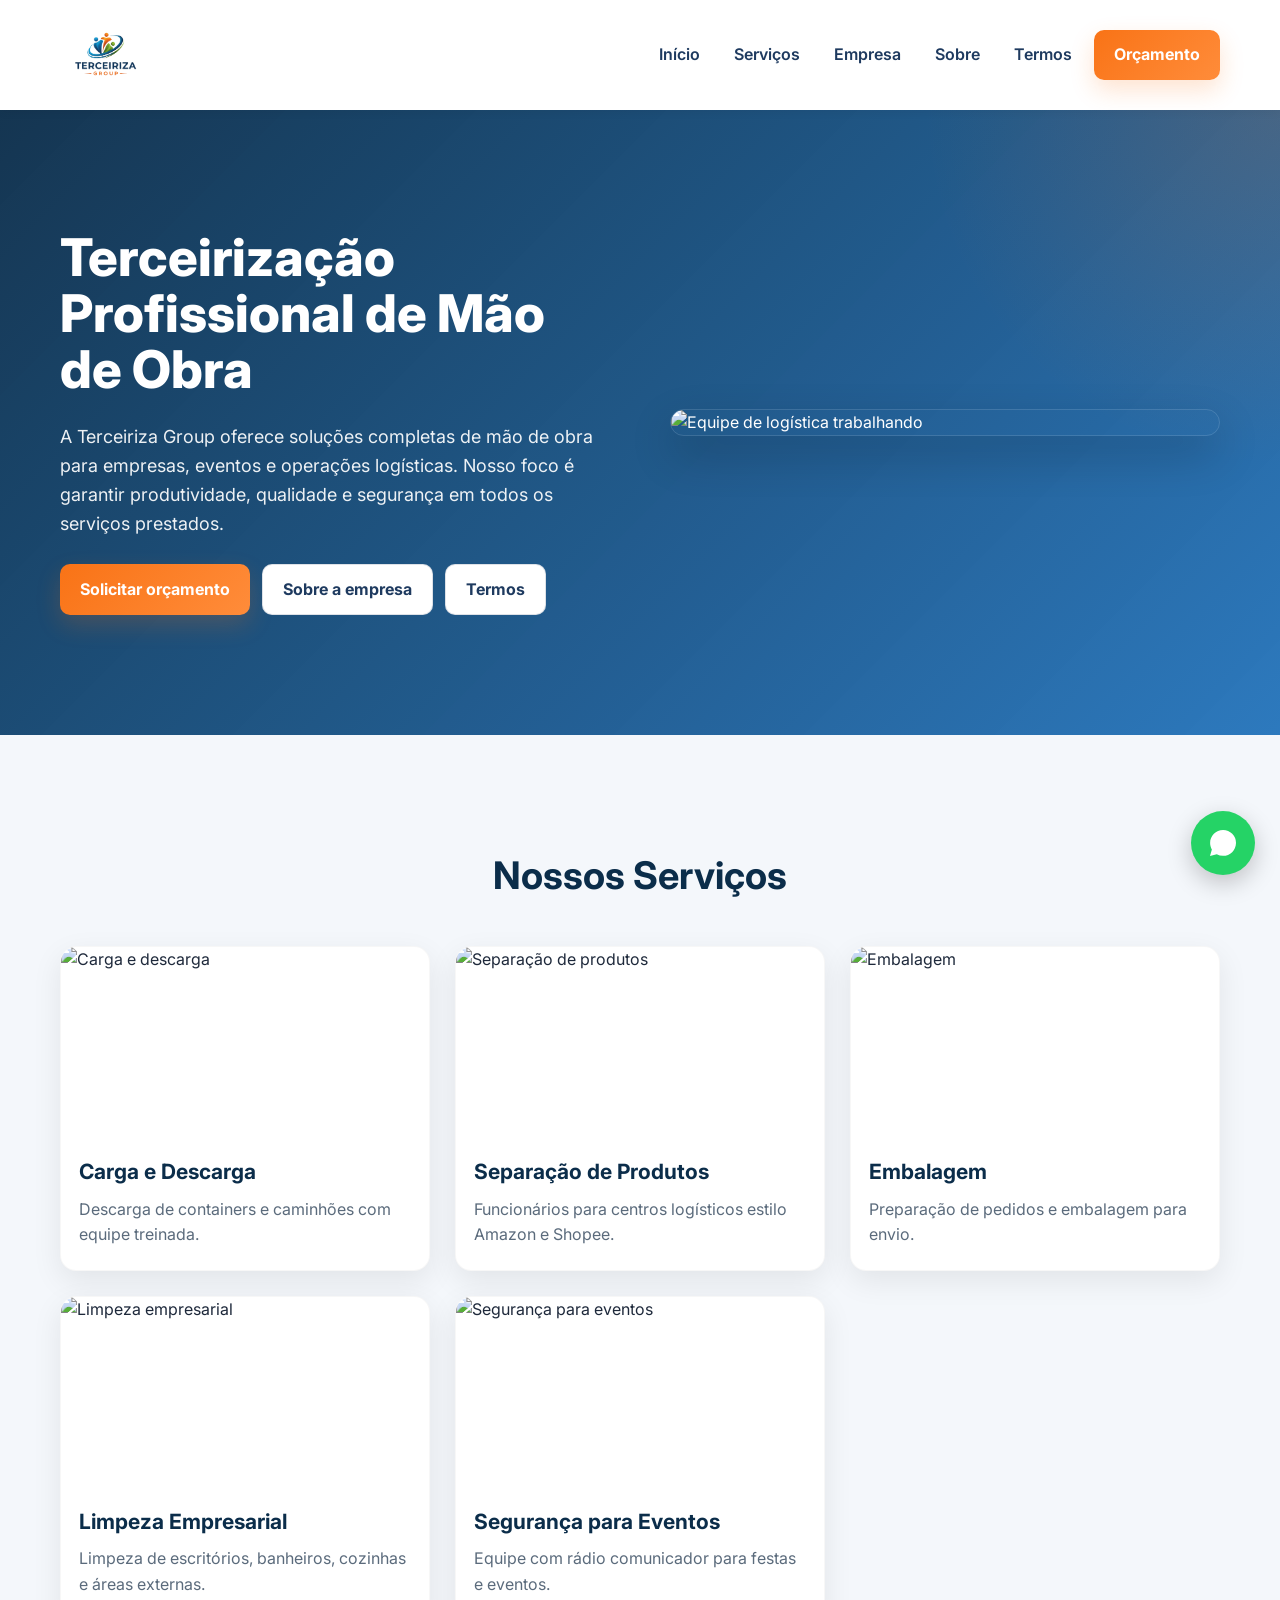
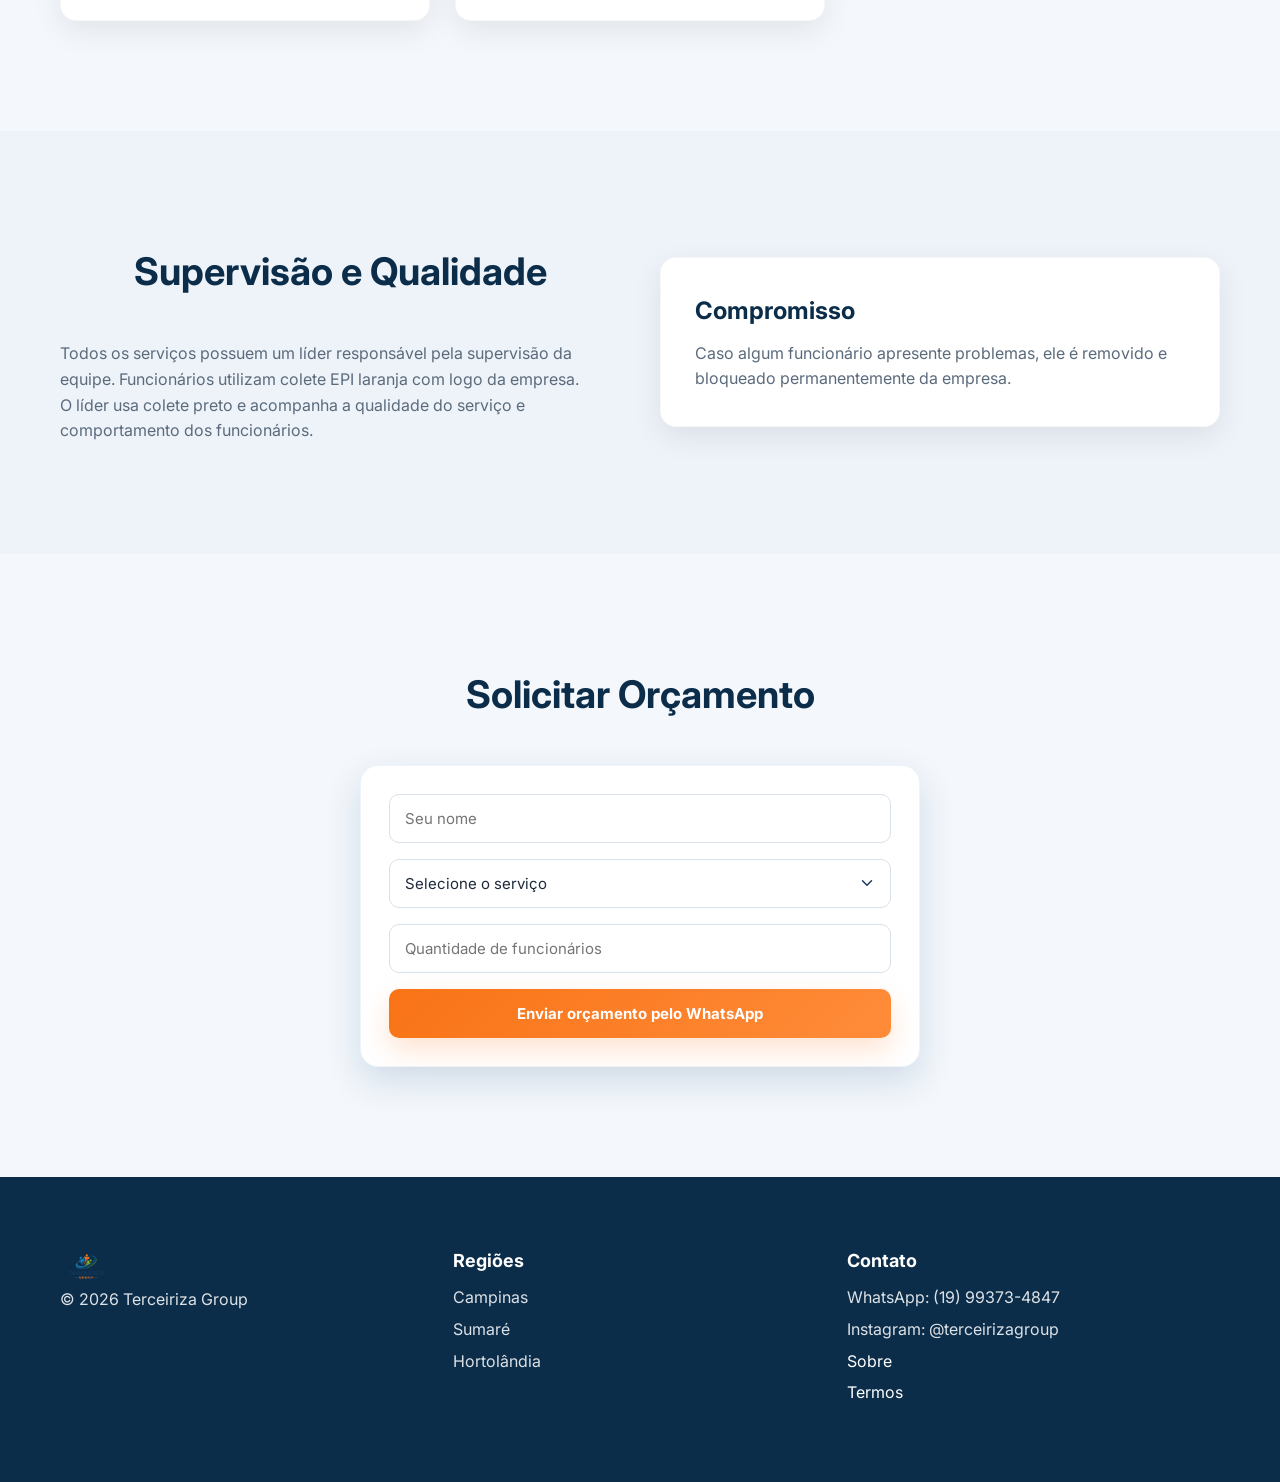
==== index.html @ cab95acc "dsfydufhtydhjk53424d." ====
<!DOCTYPE html>
<html lang="pt-BR">
<head>
  <meta charset="UTF-8">
  <meta name="viewport" content="width=device-width, initial-scale=1.0">
  <title>Terceiriza Group</title>

  <link rel="preconnect" href="https://fonts.googleapis.com">
  <link href="https://fonts.googleapis.com/css2?family=Inter:wght@400;600;800&display=swap" rel="stylesheet">
  <link rel="stylesheet" href="styles.css">
</head>
<body>

<header class="header">
  <div class="container nav">
    <img src="assets/logo.png" class="logo" alt="Terceiriza Group">

    <nav>
      <a href="#inicio">Início</a>
      <a href="#servicos">Serviços</a>
      <a href="#empresa">Empresa</a>
      <a href="sobre.html">Sobre</a>
      <a href="termos.html">Termos</a>
      <a href="#orcamento" class="btn">Orçamento</a>
    </nav>
  </div>
</header>

<section id="inicio" class="hero">
  <div class="container hero-grid">

    <div class="hero-text">
      <h1>Terceirização Profissional de Mão de Obra</h1>

      <p class="hero-desc">
        A Terceiriza Group oferece soluções completas de mão de obra para empresas,
        eventos e operações logísticas. Nosso foco é garantir produtividade,
        qualidade e segurança em todos os serviços prestados.
      </p>

      <div class="hero-actions">
        <a class="btn hero-btn" href="#orcamento">Solicitar orçamento</a>
        <a class="btn btn-outline" href="sobre.html">Sobre a empresa</a>
        <a class="btn btn-outline" href="termos.html">Termos</a>
      </div>
    </div>

    <div class="hero-image">
      <img src="https://images.unsplash.com/photo-1586528116311-ad8dd3c8310d" alt="Equipe de logística trabalhando">
    </div>

  </div>
</section>

<section id="servicos" class="section">
  <div class="container">
    <h2>Nossos Serviços</h2>

    <div class="services">
      <div class="card">
        <img src="https://i.imgur.com/iyc58sO.png" alt="Carga e descarga">
        <h3>Carga e Descarga</h3>
        <p>Descarga de containers e caminhões com equipe treinada.</p>
      </div>

      <div class="card">
        <img src="https://i.imgur.com/eUGokAC.png" alt="Separação de produtos">
        <h3>Separação de Produtos</h3>
        <p>Funcionários para centros logísticos estilo Amazon e Shopee.</p>
      </div>

      <div class="card">
        <img src="https://i.imgur.com/uZxIgvA.png" alt="Embalagem">
        <h3>Embalagem</h3>
        <p>Preparação de pedidos e embalagem para envio.</p>
      </div>

      <div class="card">
        <img src="https://i.imgur.com/kjbzbKl.png" alt="Limpeza empresarial">
        <h3>Limpeza Empresarial</h3>
        <p>Limpeza de escritórios, banheiros, cozinhas e áreas externas.</p>
      </div>

      <div class="card">
        <img src="https://i.imgur.com/za1jp6j.png" alt="Segurança para eventos">
        <h3>Segurança para Eventos</h3>
        <p>Equipe com rádio comunicador para festas e eventos.</p>
      </div>
    </div>
  </div>
</section>

<section id="empresa" class="section alt">
  <div class="container grid2">

    <div>
      <h2>Supervisão e Qualidade</h2>

      <p>
        Todos os serviços possuem um líder responsável pela supervisão da equipe.
        Funcionários utilizam colete EPI laranja com logo da empresa.
      </p>

      <p>
        O líder usa colete preto e acompanha a qualidade do serviço
        e comportamento dos funcionários.
      </p>
    </div>

    <div class="info">
      <h3>Compromisso</h3>
      <p>
        Caso algum funcionário apresente problemas,
        ele é removido e bloqueado permanentemente da empresa.
      </p>
    </div>

  </div>
</section>

<section id="orcamento" class="section">
  <div class="container">
    <h2>Solicitar Orçamento</h2>

    <div class="form">
      <input id="nome" name="nome" type="text" placeholder="Seu nome">

      <select id="servico" name="servico">
        <option value="">Selecione o serviço</option>
        <option value="Carga e Descarga">Carga e Descarga</option>
        <option value="Separação de Produtos">Separação de Produtos</option>
        <option value="Embalagem de Produtos">Embalagem de Produtos</option>
        <option value="Limpeza Empresarial">Limpeza Empresarial</option>
        <option value="Segurança para Eventos">Segurança para Eventos</option>
      </select>

      <input id="func" name="func" type="text" placeholder="Quantidade de funcionários">

      <button id="botaoOrcamento" type="button">
        Enviar orçamento pelo WhatsApp
      </button>
    </div>
  </div>
</section>

<footer class="footer">
  <div class="container footer-grid">

    <div>
      <img src="assets/logo.png" class="logo small" alt="Terceiriza Group">
      <p>© 2026 Terceiriza Group</p>
    </div>

    <div>
      <h4>Regiões</h4>
      <p>Campinas</p>
      <p>Sumaré</p>
      <p>Hortolândia</p>
    </div>

    <div>
      <h4>Contato</h4>
      <p>WhatsApp: (19) 99373-4847</p>
      <p>Instagram: @terceirizagroup</p>
      <p><a href="sobre.html">Sobre</a></p>
      <p><a href="termos.html">Termos</a></p>
    </div>

  </div>
</footer>

<a class="whatsapp-float" href="https://wa.me/5519993734847" target="_blank" aria-label="WhatsApp">
  <svg xmlns="http://www.w3.org/2000/svg" width="26" height="26" viewBox="0 0 24 24" fill="white">
    <path d="M20.52 3.48A11.94 11.94 0 0012.05 0C5.48 0 .12 5.35.12 11.94c0 2.11.55 4.17 1.6 6L0 24l6.24-1.63a11.9 11.9 0 005.8 1.48h.01c6.57 0 11.93-5.35 11.94-11.94a11.9 11.9 0 00-3.47-8.43z"/>
  </svg>
</a>

<script>
document.addEventListener("DOMContentLoaded", function () {
  const botao = document.getElementById("botaoOrcamento");
  const nomeEl = document.getElementById("nome");
  const servicoEl = document.getElementById("servico");
  const funcEl = document.getElementById("func");

  if (!botao || !nomeEl || !servicoEl || !funcEl) {
    console.error("Campos do formulário não encontrados.");
    return;
  }

  botao.addEventListener("click", function () {
    const nome = nomeEl.value.trim();
    const servico = servicoEl.value.trim();
    const func = funcEl.value.trim();

    if (nome === "") {
      alert("✏️ Por favor, escreva seu nome para continuarmos.");
      nomeEl.focus();
      return;
    }

    if (servico === "") {
      alert("🛠️ Selecione o serviço desejado.");
      servicoEl.focus();
      return;
    }

    if (func === "") {
      alert("👷 Informe a quantidade de funcionários necessários.");
      funcEl.focus();
      return;
    }

    const agora = new Date();
    const hora = agora.getHours().toString().padStart(2, "0");
    const minuto = agora.getMinutes().toString().padStart(2, "0");

    const texto = `*📋 ORÇAMENTO DE SERVIÇOS*
━━━━━━━━━━━━━━━

> *👤 Nome:* ${nome}
> *🛠 Serviço desejado:* ${servico}
> *👷 Quantidade de funcionários:* ${func}

━━━━━━━━━━━━━━━
🕒 *Pedido enviado às:* ${hora}:${minuto}

🌐 *Solicitação enviada pelo site da Terceiriza Group*`;

    const url = "https://wa.me/5519993734847?text=" + encodeURIComponent(texto);
    window.location.href = url;
  });
});
</script>

</body>
</html>
---- styles.css ----
*{
margin:0;
padding:0;
box-sizing:border-box;
font-family:Inter,sans-serif;
}

:root{
--azul-1:#0b2d4a;
--azul-2:#1c6fb8;
--azul-3:#114f86;
--laranja:#f97316;
--laranja-2:#ff8c3a;
--branco:#ffffff;
--bg:#f4f7fb;
--bg-2:#eef3f9;
--texto:#1e293b;
--texto-suave:#5b6b7c;
--borda:rgba(30,58,95,.10);
--sombra:0 10px 30px rgba(0,0,0,.08);
--sombra-forte:0 14px 35px rgba(17,79,134,.16);
}

html{
scroll-behavior:smooth;
}

body{
background:var(--bg);
color:var(--texto);
line-height:1.6;
}

.container{
max-width:1200px;
margin:auto;
padding:20px;
}

.header{
background:rgba(255,255,255,.96);
backdrop-filter:blur(8px);
box-shadow:0 2px 10px rgba(0,0,0,.05);
position:sticky;
top:0;
z-index:1000;
}

.nav{
display:flex;
align-items:center;
justify-content:space-between;
gap:20px;
}

.logo{
height:70px;
display:block;
}

.logo.small{
height:40px;
}

nav{
display:flex;
align-items:center;
flex-wrap:wrap;
gap:10px;
}

nav a{
text-decoration:none;
font-weight:600;
color:#1e3a5f;
padding:10px 12px;
border-radius:10px;
transition:.25s ease;
}

nav a:hover{
background:rgba(30,58,95,.06);
}

.btn{
background:linear-gradient(135deg,var(--laranja),var(--laranja-2));
color:white;
padding:12px 20px;
border-radius:10px;
text-decoration:none;
display:inline-flex;
align-items:center;
justify-content:center;
border:none;
cursor:pointer;
font-weight:700;
transition:.25s ease;
box-shadow:0 10px 24px rgba(249,115,22,.20);
}

.btn:hover{
transform:translateY(-2px);
box-shadow:0 14px 30px rgba(249,115,22,.28);
}

.btn-outline{
background:white;
color:#1e3a5f;
border:1px solid rgba(30,58,95,.15);
box-shadow:none;
}

.btn-outline:hover{
background:#f8fbff;
}

.hero{
padding:100px 0;
background:
linear-gradient(135deg,rgba(11,45,74,.96),rgba(28,111,184,.92)),
url("https://images.unsplash.com/photo-1586528116311-ad8dd3c8310d?auto=format&fit=crop&w=1400&q=80") center/cover;
color:white;
position:relative;
overflow:hidden;
}

.hero::before{
content:"";
position:absolute;
inset:0;
background:radial-gradient(circle at top right, rgba(249,115,22,.16), transparent 25%);
pointer-events:none;
}

.hero-grid{
display:grid;
grid-template-columns:1fr 1fr;
gap:60px;
align-items:center;
position:relative;
z-index:1;
}

.hero-text{
display:flex;
flex-direction:column;
gap:25px;
}

h1{
font-size:clamp(36px,5vw,52px);
line-height:1.08;
font-weight:800;
}

.hero-desc{
font-size:18px;
max-width:560px;
color:rgba(255,255,255,.92);
}

.hero-actions{
display:flex;
flex-wrap:wrap;
gap:12px;
}

.hero-btn{
width:fit-content;
}

.hero-image img{
width:100%;
border-radius:18px;
display:block;
box-shadow:0 18px 45px rgba(0,0,0,.20);
border:1px solid rgba(255,255,255,.12);
}

.section{
padding:90px 0;
}

.section.alt{
background:var(--bg-2);
}

h2{
text-align:center;
margin-bottom:40px;
font-size:clamp(28px,4vw,38px);
color:var(--azul-1);
}

.services{
display:grid;
grid-template-columns:repeat(3,1fr);
gap:25px;
}

.card{
background:white;
border-radius:16px;
overflow:hidden;
box-shadow:var(--sombra);
transition:.25s ease;
border:1px solid rgba(0,0,0,.03);
}

.card:hover{
transform:translateY(-6px);
box-shadow:0 18px 38px rgba(0,0,0,.12);
}

.card img{
width:100%;
height:190px;
object-fit:cover;
display:block;
}

.card h3{
padding:18px 18px 8px 18px;
color:var(--azul-1);
font-size:21px;
}

.card p{
padding:0 18px 22px 18px;
color:var(--texto-suave);
}

.grid2{
display:grid;
grid-template-columns:1fr 1fr;
gap:40px;
align-items:center;
}

.info{
background:white;
padding:34px;
border-radius:16px;
box-shadow:var(--sombra);
border:1px solid rgba(0,0,0,.03);
}

.info h3{
color:var(--azul-1);
margin-bottom:10px;
font-size:24px;
}

.info p,
.grid2 p{
color:var(--texto-suave);
font-size:16px;
}

.form{
max-width:560px;
margin:auto;
display:flex;
flex-direction:column;
gap:16px;
background:white;
padding:28px;
border-radius:18px;
box-shadow:var(--sombra-forte);
border:1px solid rgba(28,111,184,.08);
}

.form input,
.form select{
width:100%;
padding:14px 15px;
border-radius:10px;
border:1px solid #d8e1ea;
background:#fff;
font-size:15px;
color:var(--texto);
outline:none;
transition:.2s ease;
appearance:none;
}

.form input:focus,
.form select:focus{
border-color:var(--azul-2);
box-shadow:0 0 0 4px rgba(28,111,184,.10);
}

.form select{
cursor:pointer;
background-image:url("data:image/svg+xml,%3Csvg xmlns='http://www.w3.org/2000/svg' width='18' height='18' viewBox='0 0 24 24' fill='none' stroke='%231e3a5f' stroke-width='2' stroke-linecap='round' stroke-linejoin='round'%3E%3Cpolyline points='6 9 12 15 18 9'/%3E%3C/svg%3E");
background-repeat:no-repeat;
background-position:right 14px center;
padding-right:42px;
}

.form button{
background:linear-gradient(135deg,var(--laranja),var(--laranja-2));
color:white;
border:none;
padding:15px;
border-radius:10px;
font-weight:700;
font-size:15px;
cursor:pointer;
transition:.25s ease;
box-shadow:0 12px 28px rgba(249,115,22,.20);
}

.form button:hover{
transform:translateY(-2px);
box-shadow:0 16px 32px rgba(249,115,22,.28);
}

.footer{
background:var(--azul-1);
color:white;
padding:50px 0;
}

.footer-grid{
display:grid;
grid-template-columns:1fr 1fr 1fr;
gap:20px;
align-items:start;
}

.footer h4{
margin-bottom:10px;
font-size:18px;
}

.footer p{
color:rgba(255,255,255,.86);
margin-bottom:6px;
}

.footer a{
color:#ffffff;
text-decoration:none;
}

.footer a:hover{
text-decoration:underline;
}

.whatsapp-float{
position:fixed;
bottom:25px;
right:25px;
background:#25D366;
width:64px;
height:64px;
display:flex;
align-items:center;
justify-content:center;
border-radius:50%;
box-shadow:0 8px 24px rgba(0,0,0,.22);
z-index:999;
transition:.25s ease;
}

.whatsapp-float:hover{
transform:translateY(-3px) scale(1.04);
}

@media(max-width:900px){

.hero-grid,
.grid2,
.footer-grid{
grid-template-columns:1fr;
}

.services{
grid-template-columns:1fr;
}

nav{
justify-content:center;
}

.nav{
flex-direction:column;
}

.hero{
padding:70px 0;
}

.hero-text{
text-align:center;
align-items:center;
}

.hero-desc{
max-width:100%;
}

.hero-actions{
justify-content:center;
}

.form{
padding:22px;
}

}
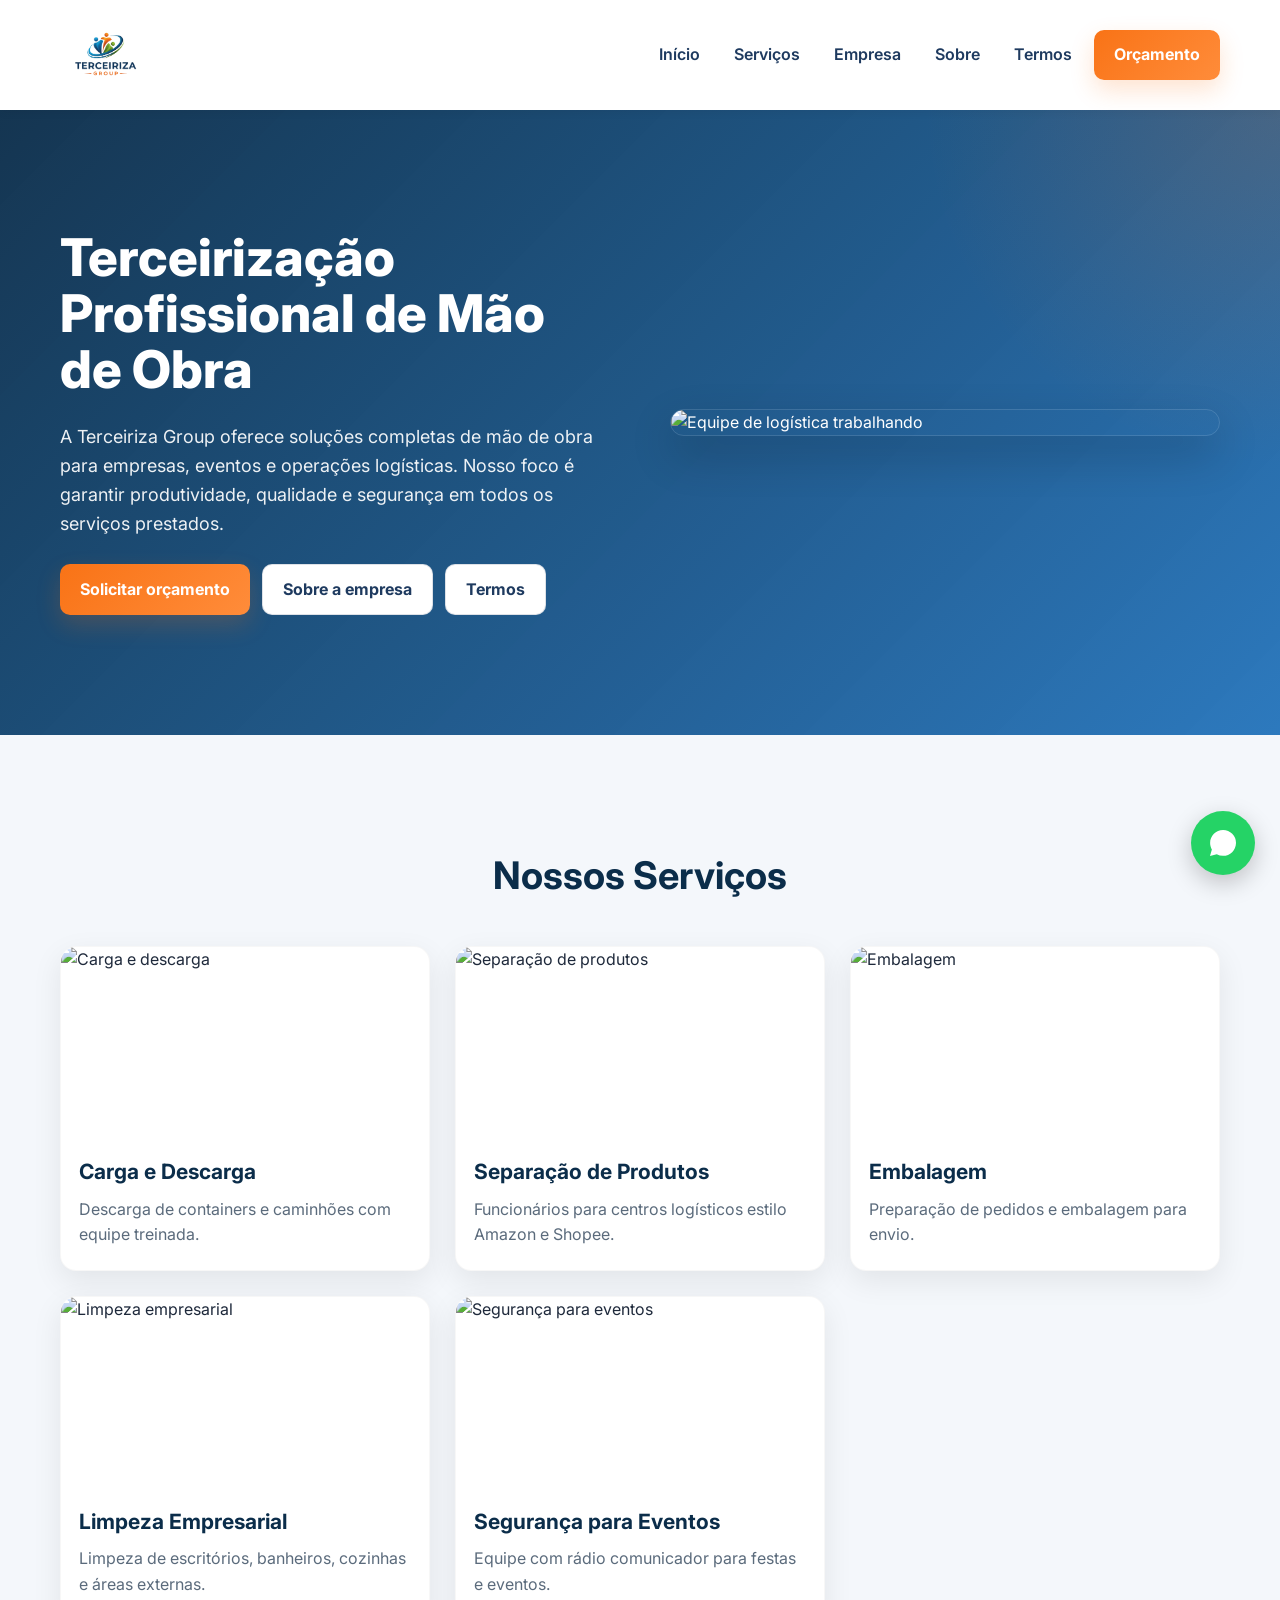
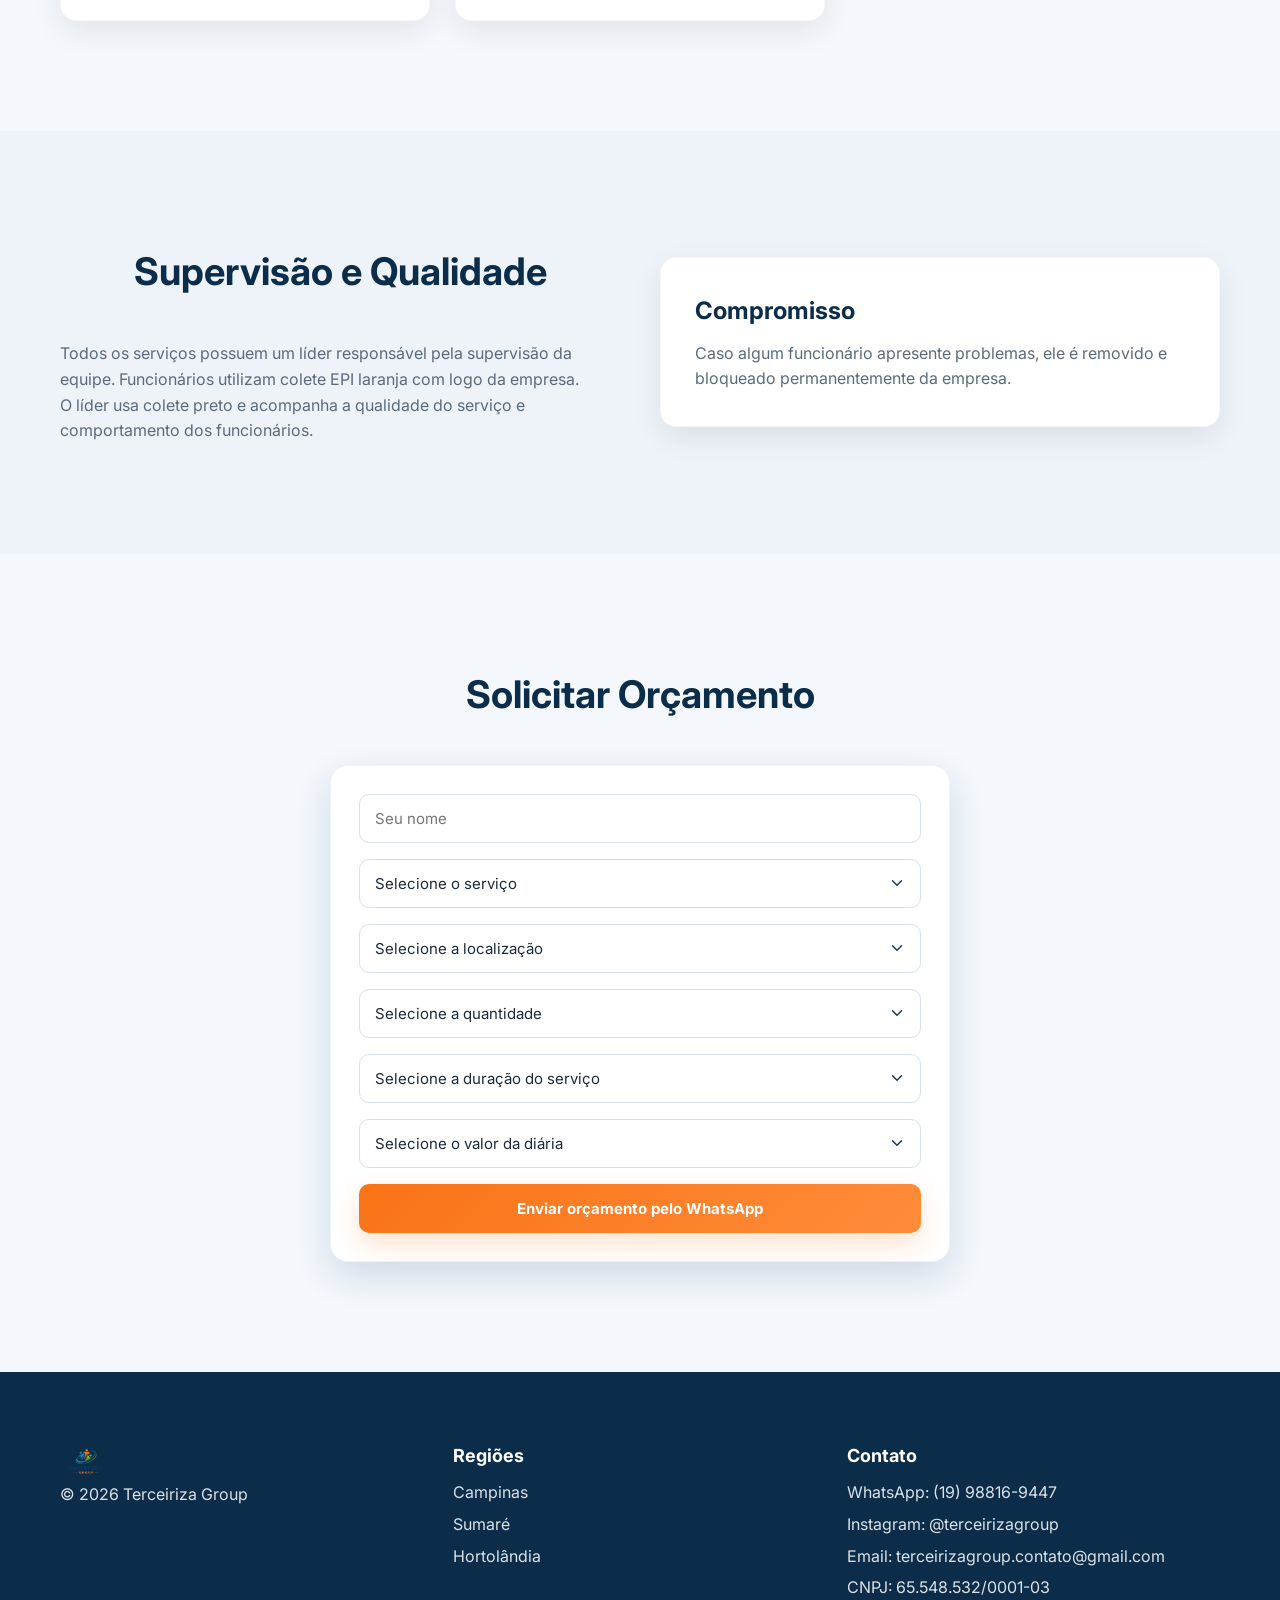
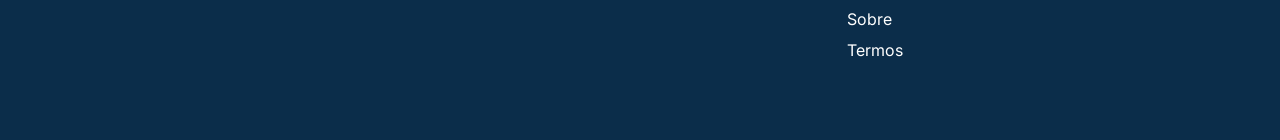
==== commit 2adc2425: "dsfydufhtydhjk53424d." ====
--- a/index.html
+++ b/index.html
@@ -123,18 +123,78 @@
     <h2>Solicitar Orçamento</h2>
 
     <div class="form">
+      <div id="formMensagem" class="form-message"></div>
+
       <input id="nome" name="nome" type="text" placeholder="Seu nome">
 
       <select id="servico" name="servico">
-        <option value="">Selecione o serviço</option>
-        <option value="Carga e Descarga">Carga e Descarga</option>
-        <option value="Separação de Produtos">Separação de Produtos</option>
-        <option value="Embalagem de Produtos">Embalagem de Produtos</option>
-        <option value="Limpeza Empresarial">Limpeza Empresarial</option>
-        <option value="Segurança para Eventos">Segurança para Eventos</option>
-      </select>
-
-      <input id="func" name="func" type="text" placeholder="Quantidade de funcionários">
+        <option>Selecione o serviço</option>
+        <option>Carga e Descarga</option>
+        <option>Separação de Produtos</option>
+        <option>Embalagem de Produtos</option>
+        <option>Limpeza Empresarial</option>
+        <option>Segurança para Eventos</option>
+      </select>
+
+      <select id="localizacao" name="localizacao">
+        <option>Selecione a localização</option>
+        <option>Campinas</option>
+        <option>Sumaré</option>
+        <option>Hortolândia</option>
+      </select>
+
+      <select id="quantidade" name="quantidade">
+        <option>Selecione a quantidade</option>
+        <option>1 funcionário</option>
+        <option>2 funcionários</option>
+        <option>3 funcionários</option>
+        <option>4 funcionários</option>
+        <option>5 funcionários</option>
+        <option>6 funcionários</option>
+        <option>7 funcionários</option>
+        <option>8 funcionários</option>
+        <option>9 funcionários</option>
+        <option>10 funcionários</option>
+        <option>11 funcionários</option>
+        <option>12 funcionários</option>
+        <option>13 funcionários</option>
+        <option>14 funcionários</option>
+        <option>15 funcionários</option>
+        <option>16 funcionários</option>
+        <option>17 funcionários</option>
+        <option>18 funcionários</option>
+        <option>19 funcionários</option>
+        <option>20 funcionários</option>
+        <option>21 funcionários</option>
+        <option>22 funcionários</option>
+        <option>23 funcionários</option>
+        <option>24 funcionários</option>
+        <option>25 funcionários</option>
+        <option>26 funcionários</option>
+        <option>27 funcionários</option>
+        <option>28 funcionários</option>
+        <option>29 funcionários</option>
+        <option>30 funcionários</option>
+      </select>
+
+      <select id="dias" name="dias">
+        <option>Selecione a duração do serviço</option>
+        <option>1 dia</option>
+        <option>2 dias</option>
+        <option>3 dias</option>
+        <option>4 dias</option>
+        <option>5 dias</option>
+        <option>6 dias</option>
+        <option>1 semana</option>
+        <option>Mais de uma semana</option>
+      </select>
+
+      <select id="diaria" name="diaria">
+        <option>Selecione o valor da diária</option>
+        <option>R$80 a R$100</option>
+        <option>R$105 a R$180</option>
+        <option>R$200+</option>
+      </select>
 
       <button id="botaoOrcamento" type="button">
         Enviar orçamento pelo WhatsApp
@@ -160,8 +220,10 @@
 
     <div>
       <h4>Contato</h4>
-      <p>WhatsApp: (19) 99373-4847</p>
+      <p>WhatsApp: (19) 98816-9447</p>
       <p>Instagram: @terceirizagroup</p>
+      <p>Email: terceirizagroup.contato@gmail.com</p>
+	  <p>CNPJ: 65.548.532/0001-03</p>
       <p><a href="sobre.html">Sobre</a></p>
       <p><a href="termos.html">Termos</a></p>
     </div>
@@ -169,7 +231,7 @@
   </div>
 </footer>
 
-<a class="whatsapp-float" href="https://wa.me/5519993734847" target="_blank" aria-label="WhatsApp">
+<a class="whatsapp-float" href="https://wa.me/5519988169447" target="_blank" aria-label="WhatsApp">
   <svg xmlns="http://www.w3.org/2000/svg" width="26" height="26" viewBox="0 0 24 24" fill="white">
     <path d="M20.52 3.48A11.94 11.94 0 0012.05 0C5.48 0 .12 5.35.12 11.94c0 2.11.55 4.17 1.6 6L0 24l6.24-1.63a11.9 11.9 0 005.8 1.48h.01c6.57 0 11.93-5.35 11.94-11.94a11.9 11.9 0 00-3.47-8.43z"/>
   </svg>
@@ -180,54 +242,109 @@
   const botao = document.getElementById("botaoOrcamento");
   const nomeEl = document.getElementById("nome");
   const servicoEl = document.getElementById("servico");
-  const funcEl = document.getElementById("func");
-
-  if (!botao || !nomeEl || !servicoEl || !funcEl) {
-    console.error("Campos do formulário não encontrados.");
-    return;
+  const localizacaoEl = document.getElementById("localizacao");
+  const quantidadeEl = document.getElementById("quantidade");
+  const diasEl = document.getElementById("dias");
+  const diariaEl = document.getElementById("diaria");
+  const mensagemEl = document.getElementById("formMensagem");
+
+  const campos = [nomeEl, servicoEl, localizacaoEl, quantidadeEl, diasEl, diariaEl];
+
+  function mostrarErro(texto, campo) {
+    mensagemEl.textContent = texto;
+    mensagemEl.style.display = "block";
+    mensagemEl.className = "form-message error";
+
+    campos.forEach(function(el) {
+      el.classList.remove("input-error");
+    });
+
+    if (campo) {
+      campo.classList.add("input-error");
+      campo.focus();
+    }
   }
 
-  botao.addEventListener("click", function () {
+  function limparErro() {
+    mensagemEl.textContent = "";
+    mensagemEl.style.display = "none";
+    mensagemEl.className = "form-message";
+
+    campos.forEach(function(el) {
+      el.classList.remove("input-error");
+    });
+  }
+
+  campos.forEach(function(el) {
+    el.addEventListener("change", limparErro);
+    el.addEventListener("input", limparErro);
+  });
+
+  botao.addEventListener("click", function() {
     const nome = nomeEl.value.trim();
-    const servico = servicoEl.value.trim();
-    const func = funcEl.value.trim();
-
-    if (nome === "") {
-      alert("✏️ Por favor, escreva seu nome para continuarmos.");
-      nomeEl.focus();
-      return;
-    }
-
-    if (servico === "") {
-      alert("🛠️ Selecione o serviço desejado.");
-      servicoEl.focus();
-      return;
-    }
-
-    if (func === "") {
-      alert("👷 Informe a quantidade de funcionários necessários.");
-      funcEl.focus();
-      return;
-    }
+
+    const servico = servicoEl.options[servicoEl.selectedIndex].text.trim();
+    const localizacao = localizacaoEl.options[localizacaoEl.selectedIndex].text.trim();
+    const quantidade = quantidadeEl.options[quantidadeEl.selectedIndex].text.trim();
+    const dias = diasEl.options[diasEl.selectedIndex].text.trim();
+    const diaria = diariaEl.options[diariaEl.selectedIndex].text.trim();
+
+    if (!nome) {
+      mostrarErro("Digite seu nome.", nomeEl);
+      return;
+    }
+
+    if (servico === "Selecione o serviço") {
+      mostrarErro("Selecione o serviço.", servicoEl);
+      return;
+    }
+
+    if (localizacao === "Selecione a localização") {
+      mostrarErro("Selecione a localização.", localizacaoEl);
+      return;
+    }
+
+    if (quantidade === "Selecione a quantidade") {
+      mostrarErro("Selecione a quantidade de funcionários.", quantidadeEl);
+      return;
+    }
+
+    if (dias === "Selecione a duração do serviço") {
+      mostrarErro("Selecione por quantos dias o serviço será necessário.", diasEl);
+      return;
+    }
+
+    if (diaria === "Selecione o valor da diária") {
+      mostrarErro("Selecione o valor da diária.", diariaEl);
+      return;
+    }
+
+    limparErro();
 
     const agora = new Date();
     const hora = agora.getHours().toString().padStart(2, "0");
     const minuto = agora.getMinutes().toString().padStart(2, "0");
 
-    const texto = `*📋 ORÇAMENTO DE SERVIÇOS*
-━━━━━━━━━━━━━━━
-
-> *👤 Nome:* ${nome}
-> *🛠 Serviço desejado:* ${servico}
-> *👷 Quantidade de funcionários:* ${func}
-
-━━━━━━━━━━━━━━━
-🕒 *Pedido enviado às:* ${hora}:${minuto}
-
-🌐 *Solicitação enviada pelo site da Terceiriza Group*`;
-
-    const url = "https://wa.me/5519993734847?text=" + encodeURIComponent(texto);
-    window.location.href = url;
+    const texto = `*TERCEIRIZA GROUP — ORÇAMENTO DE SERVIÇOS*
+━━━━━━━━━━━━━━━━━━━━━━━━
+
+*Dados da Solicitação*
+
+Nome: ${nome}
+Serviço solicitado: ${servico}
+Localização: ${localizacao}
+
+Quantidade de funcionários: ${quantidade}
+Duração do serviço: ${dias}
+Valor da diária: ${diaria}
+
+━━━━━━━━━━━━━━━━━━━━━━━━
+Pedido enviado às: ${hora}:${minuto}
+
+Solicitação enviada através do site da Terceiriza Group`;
+
+    const url = "https://wa.me/5519988169447?text=" + encodeURIComponent(texto);
+    window.open(url, "_blank");
   });
 });
 </script>
--- a/styles.css
+++ b/styles.css
@@ -19,6 +19,9 @@
 --borda:rgba(30,58,95,.10);
 --sombra:0 10px 30px rgba(0,0,0,.08);
 --sombra-forte:0 14px 35px rgba(17,79,134,.16);
+--erro-bg:rgba(220,38,38,.08);
+--erro-texto:#b91c1c;
+--erro-borda:rgba(220,38,38,.20);
 }
 
 html{
@@ -258,7 +261,7 @@
 }
 
 .form{
-max-width:560px;
+max-width:620px;
 margin:auto;
 display:flex;
 flex-direction:column;
@@ -268,6 +271,23 @@
 border-radius:18px;
 box-shadow:var(--sombra-forte);
 border:1px solid rgba(28,111,184,.08);
+}
+
+.form-message{
+display:none;
+width:100%;
+padding:14px 16px;
+border-radius:12px;
+font-size:14px;
+font-weight:600;
+line-height:1.5;
+}
+
+.form-message.error{
+display:block;
+background:var(--erro-bg);
+color:var(--erro-texto);
+border:1px solid var(--erro-borda);
 }
 
 .form input,
@@ -298,6 +318,11 @@
 padding-right:42px;
 }
 
+.input-error{
+border-color:#dc2626 !important;
+box-shadow:0 0 0 4px rgba(220,38,38,.10) !important;
+}
+
 .form button{
 background:linear-gradient(135deg,var(--laranja),var(--laranja-2));
 color:white;
@@ -407,6 +432,7 @@
 
 .form{
 padding:22px;
+max-width:100%;
 }
 
 }
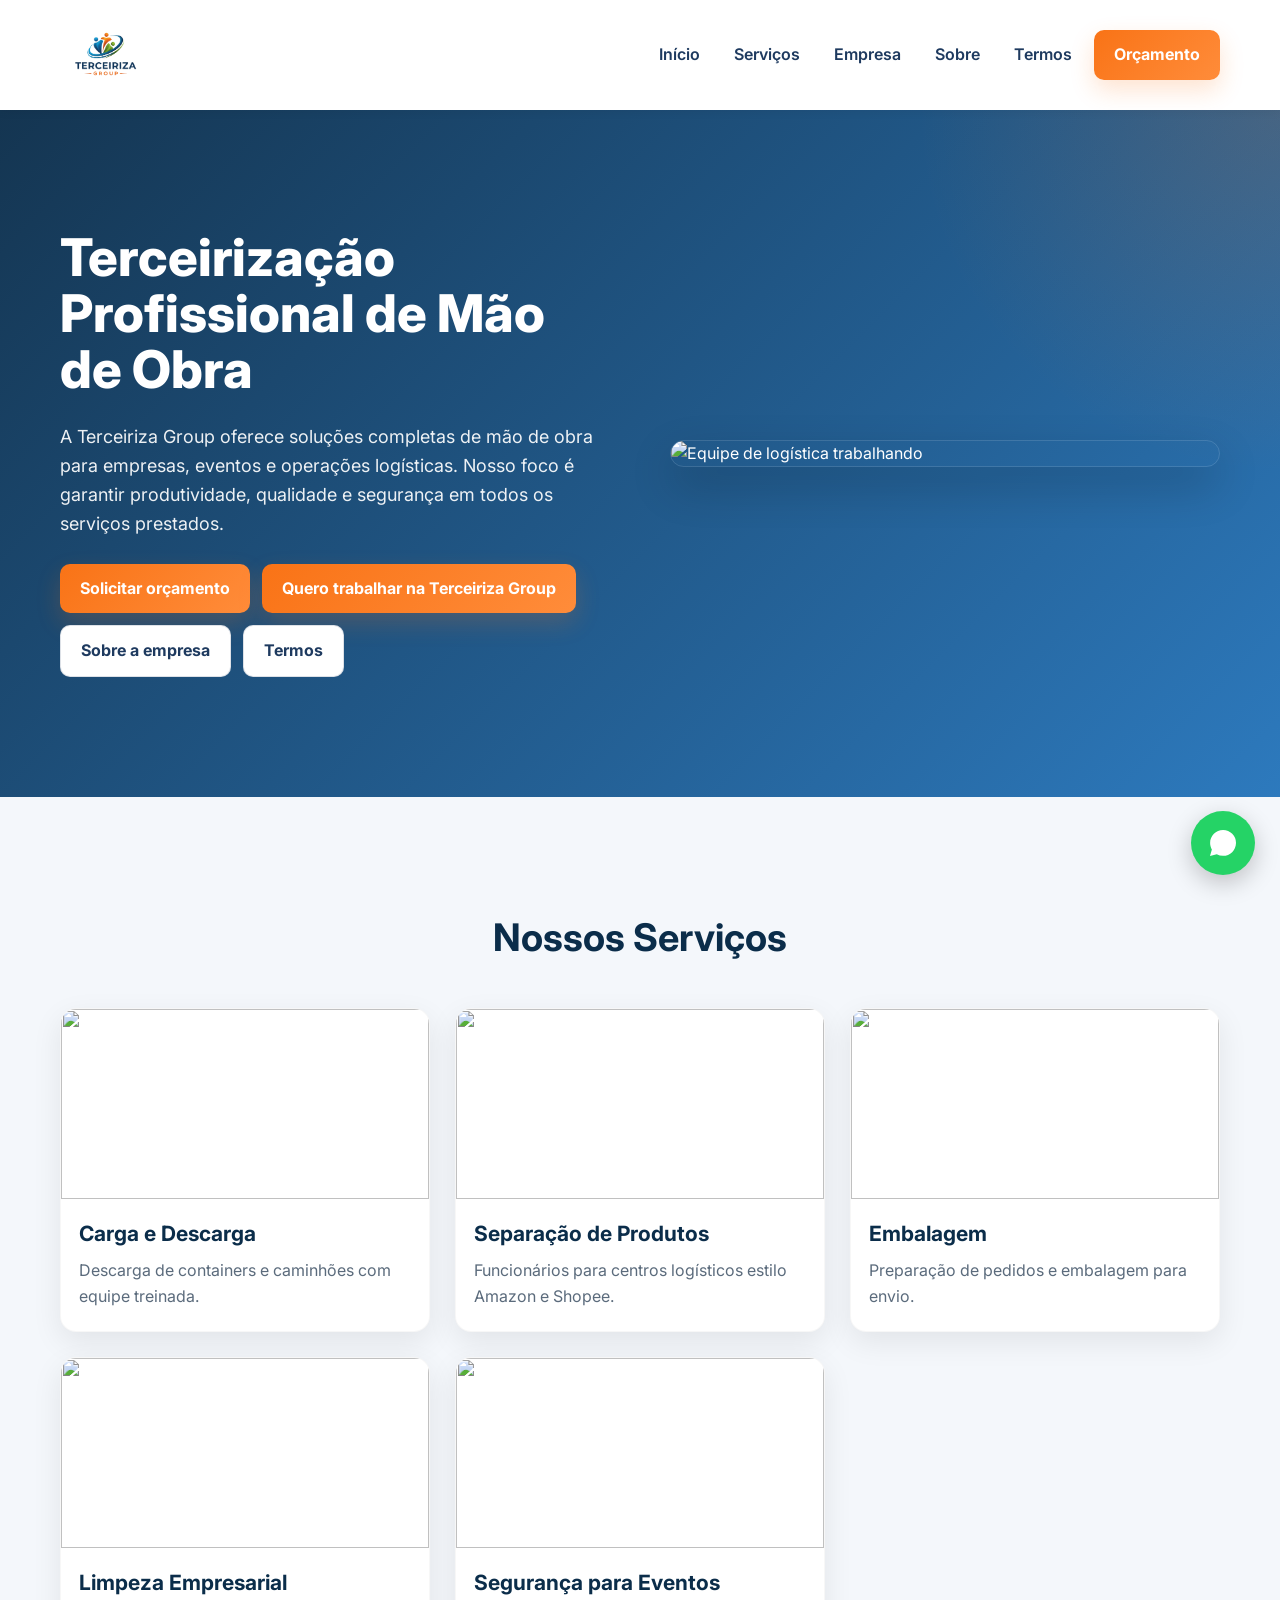
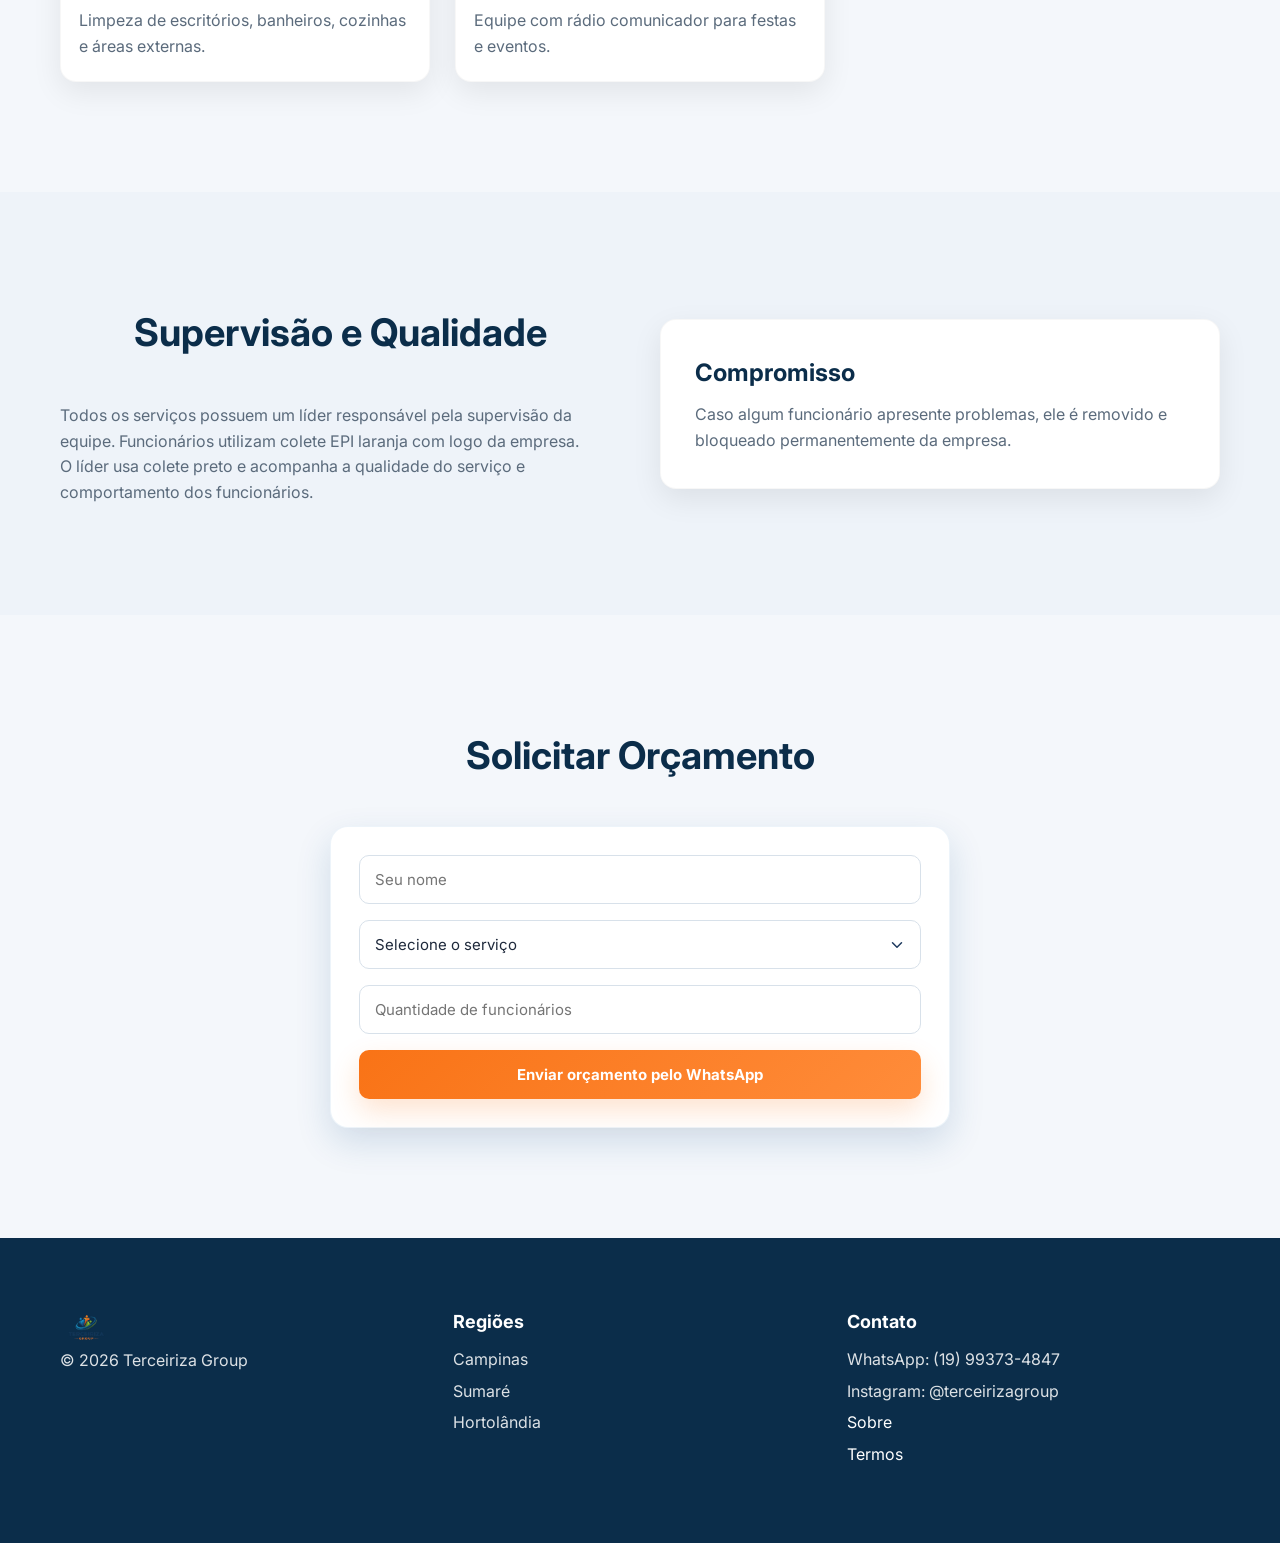
==== commit 640a3bfa: "dsfydufhtydhjk53424d." ====
--- a/index.html
+++ b/index.html
@@ -1,353 +1,239 @@
 <!DOCTYPE html>
+
 <html lang="pt-BR">
 <head>
-  <meta charset="UTF-8">
-  <meta name="viewport" content="width=device-width, initial-scale=1.0">
-  <title>Terceiriza Group</title>
-
-  <link rel="preconnect" href="https://fonts.googleapis.com">
-  <link href="https://fonts.googleapis.com/css2?family=Inter:wght@400;600;800&display=swap" rel="stylesheet">
-  <link rel="stylesheet" href="styles.css">
+<meta charset="UTF-8">
+<meta name="viewport" content="width=device-width, initial-scale=1.0">
+<title>Terceiriza Group</title>
+
+<link rel="preconnect" href="https://fonts.googleapis.com">
+<link href="https://fonts.googleapis.com/css2?family=Inter:wght@400;600;800&display=swap" rel="stylesheet">
+<link rel="stylesheet" href="styles.css">
+
 </head>
 <body>
 
 <header class="header">
-  <div class="container nav">
-    <img src="assets/logo.png" class="logo" alt="Terceiriza Group">
-
-    <nav>
-      <a href="#inicio">Início</a>
-      <a href="#servicos">Serviços</a>
-      <a href="#empresa">Empresa</a>
-      <a href="sobre.html">Sobre</a>
-      <a href="termos.html">Termos</a>
-      <a href="#orcamento" class="btn">Orçamento</a>
-    </nav>
-  </div>
+<div class="container nav">
+
+<img src="assets/logo.png" class="logo" alt="Terceiriza Group">
+
+<nav>
+<a href="#inicio">Início</a>
+<a href="#servicos">Serviços</a>
+<a href="#empresa">Empresa</a>
+<a href="sobre.html">Sobre</a>
+<a href="termos.html">Termos</a>
+<a href="#orcamento" class="btn">Orçamento</a>
+</nav>
+
+</div>
 </header>
 
 <section id="inicio" class="hero">
-  <div class="container hero-grid">
-
-    <div class="hero-text">
-      <h1>Terceirização Profissional de Mão de Obra</h1>
-
-      <p class="hero-desc">
-        A Terceiriza Group oferece soluções completas de mão de obra para empresas,
-        eventos e operações logísticas. Nosso foco é garantir produtividade,
-        qualidade e segurança em todos os serviços prestados.
-      </p>
-
-      <div class="hero-actions">
-        <a class="btn hero-btn" href="#orcamento">Solicitar orçamento</a>
-        <a class="btn btn-outline" href="sobre.html">Sobre a empresa</a>
-        <a class="btn btn-outline" href="termos.html">Termos</a>
-      </div>
-    </div>
-
-    <div class="hero-image">
-      <img src="https://images.unsplash.com/photo-1586528116311-ad8dd3c8310d" alt="Equipe de logística trabalhando">
-    </div>
-
-  </div>
+<div class="container hero-grid">
+
+<div class="hero-text">
+
+<h1>Terceirização Profissional de Mão de Obra</h1>
+
+<p class="hero-desc">
+A Terceiriza Group oferece soluções completas de mão de obra para empresas,
+eventos e operações logísticas. Nosso foco é garantir produtividade,
+qualidade e segurança em todos os serviços prestados.
+</p>
+
+<div class="hero-actions">
+
+<a class="btn hero-btn" href="#orcamento">
+Solicitar orçamento
+</a>
+
+<a class="btn hero-btn" href="https://terceirizagroup.site/registro">
+Quero trabalhar na Terceiriza Group
+</a>
+
+<a class="btn btn-outline" href="sobre.html">
+Sobre a empresa
+</a>
+
+<a class="btn btn-outline" href="termos.html">
+Termos
+</a>
+
+</div>
+</div>
+
+<div class="hero-image">
+<img src="https://images.unsplash.com/photo-1586528116311-ad8dd3c8310d" alt="Equipe de logística trabalhando">
+</div>
+
+</div>
 </section>
 
 <section id="servicos" class="section">
-  <div class="container">
-    <h2>Nossos Serviços</h2>
-
-    <div class="services">
-      <div class="card">
-        <img src="https://i.imgur.com/iyc58sO.png" alt="Carga e descarga">
-        <h3>Carga e Descarga</h3>
-        <p>Descarga de containers e caminhões com equipe treinada.</p>
-      </div>
-
-      <div class="card">
-        <img src="https://i.imgur.com/eUGokAC.png" alt="Separação de produtos">
-        <h3>Separação de Produtos</h3>
-        <p>Funcionários para centros logísticos estilo Amazon e Shopee.</p>
-      </div>
-
-      <div class="card">
-        <img src="https://i.imgur.com/uZxIgvA.png" alt="Embalagem">
-        <h3>Embalagem</h3>
-        <p>Preparação de pedidos e embalagem para envio.</p>
-      </div>
-
-      <div class="card">
-        <img src="https://i.imgur.com/kjbzbKl.png" alt="Limpeza empresarial">
-        <h3>Limpeza Empresarial</h3>
-        <p>Limpeza de escritórios, banheiros, cozinhas e áreas externas.</p>
-      </div>
-
-      <div class="card">
-        <img src="https://i.imgur.com/za1jp6j.png" alt="Segurança para eventos">
-        <h3>Segurança para Eventos</h3>
-        <p>Equipe com rádio comunicador para festas e eventos.</p>
-      </div>
-    </div>
-  </div>
+<div class="container">
+
+<h2>Nossos Serviços</h2>
+
+<div class="services">
+
+<div class="card">
+<img src="https://i.imgur.com/iyc58sO.png">
+<h3>Carga e Descarga</h3>
+<p>Descarga de containers e caminhões com equipe treinada.</p>
+</div>
+
+<div class="card">
+<img src="https://i.imgur.com/eUGokAC.png">
+<h3>Separação de Produtos</h3>
+<p>Funcionários para centros logísticos estilo Amazon e Shopee.</p>
+</div>
+
+<div class="card">
+<img src="https://i.imgur.com/uZxIgvA.png">
+<h3>Embalagem</h3>
+<p>Preparação de pedidos e embalagem para envio.</p>
+</div>
+
+<div class="card">
+<img src="https://i.imgur.com/kjbzbKl.png">
+<h3>Limpeza Empresarial</h3>
+<p>Limpeza de escritórios, banheiros, cozinhas e áreas externas.</p>
+</div>
+
+<div class="card">
+<img src="https://i.imgur.com/za1jp6j.png">
+<h3>Segurança para Eventos</h3>
+<p>Equipe com rádio comunicador para festas e eventos.</p>
+</div>
+
+</div>
+</div>
 </section>
 
 <section id="empresa" class="section alt">
-  <div class="container grid2">
-
-    <div>
-      <h2>Supervisão e Qualidade</h2>
-
-      <p>
-        Todos os serviços possuem um líder responsável pela supervisão da equipe.
-        Funcionários utilizam colete EPI laranja com logo da empresa.
-      </p>
-
-      <p>
-        O líder usa colete preto e acompanha a qualidade do serviço
-        e comportamento dos funcionários.
-      </p>
-    </div>
-
-    <div class="info">
-      <h3>Compromisso</h3>
-      <p>
-        Caso algum funcionário apresente problemas,
-        ele é removido e bloqueado permanentemente da empresa.
-      </p>
-    </div>
-
-  </div>
+
+<div class="container grid2">
+
+<div>
+
+<h2>Supervisão e Qualidade</h2>
+
+<p>
+Todos os serviços possuem um líder responsável pela supervisão da equipe.
+Funcionários utilizam colete EPI laranja com logo da empresa.
+</p>
+
+<p>
+O líder usa colete preto e acompanha a qualidade do serviço
+e comportamento dos funcionários.
+</p>
+
+</div>
+
+<div class="info">
+
+<h3>Compromisso</h3>
+
+<p>
+Caso algum funcionário apresente problemas,
+ele é removido e bloqueado permanentemente da empresa.
+</p>
+
+</div>
+
+</div>
 </section>
 
 <section id="orcamento" class="section">
-  <div class="container">
-    <h2>Solicitar Orçamento</h2>
-
-    <div class="form">
-      <div id="formMensagem" class="form-message"></div>
-
-      <input id="nome" name="nome" type="text" placeholder="Seu nome">
-
-      <select id="servico" name="servico">
-        <option>Selecione o serviço</option>
-        <option>Carga e Descarga</option>
-        <option>Separação de Produtos</option>
-        <option>Embalagem de Produtos</option>
-        <option>Limpeza Empresarial</option>
-        <option>Segurança para Eventos</option>
-      </select>
-
-      <select id="localizacao" name="localizacao">
-        <option>Selecione a localização</option>
-        <option>Campinas</option>
-        <option>Sumaré</option>
-        <option>Hortolândia</option>
-      </select>
-
-      <select id="quantidade" name="quantidade">
-        <option>Selecione a quantidade</option>
-        <option>1 funcionário</option>
-        <option>2 funcionários</option>
-        <option>3 funcionários</option>
-        <option>4 funcionários</option>
-        <option>5 funcionários</option>
-        <option>6 funcionários</option>
-        <option>7 funcionários</option>
-        <option>8 funcionários</option>
-        <option>9 funcionários</option>
-        <option>10 funcionários</option>
-        <option>11 funcionários</option>
-        <option>12 funcionários</option>
-        <option>13 funcionários</option>
-        <option>14 funcionários</option>
-        <option>15 funcionários</option>
-        <option>16 funcionários</option>
-        <option>17 funcionários</option>
-        <option>18 funcionários</option>
-        <option>19 funcionários</option>
-        <option>20 funcionários</option>
-        <option>21 funcionários</option>
-        <option>22 funcionários</option>
-        <option>23 funcionários</option>
-        <option>24 funcionários</option>
-        <option>25 funcionários</option>
-        <option>26 funcionários</option>
-        <option>27 funcionários</option>
-        <option>28 funcionários</option>
-        <option>29 funcionários</option>
-        <option>30 funcionários</option>
-      </select>
-
-      <select id="dias" name="dias">
-        <option>Selecione a duração do serviço</option>
-        <option>1 dia</option>
-        <option>2 dias</option>
-        <option>3 dias</option>
-        <option>4 dias</option>
-        <option>5 dias</option>
-        <option>6 dias</option>
-        <option>1 semana</option>
-        <option>Mais de uma semana</option>
-      </select>
-
-      <select id="diaria" name="diaria">
-        <option>Selecione o valor da diária</option>
-        <option>R$80 a R$100</option>
-        <option>R$105 a R$180</option>
-        <option>R$200+</option>
-      </select>
-
-      <button id="botaoOrcamento" type="button">
-        Enviar orçamento pelo WhatsApp
-      </button>
-    </div>
-  </div>
+
+<div class="container">
+
+<h2>Solicitar Orçamento</h2>
+
+<div class="form">
+
+<input id="nome" type="text" placeholder="Seu nome">
+
+<select id="servico">
+<option value="">Selecione o serviço</option>
+<option value="Carga e Descarga">Carga e Descarga</option>
+<option value="Separação de Produtos">Separação de Produtos</option>
+<option value="Embalagem de Produtos">Embalagem de Produtos</option>
+<option value="Limpeza Empresarial">Limpeza Empresarial</option>
+<option value="Segurança para Eventos">Segurança para Eventos</option>
+</select>
+
+<input id="func" type="text" placeholder="Quantidade de funcionários">
+
+<button id="botaoOrcamento">
+Enviar orçamento pelo WhatsApp
+</button>
+
+</div>
+</div>
 </section>
 
 <footer class="footer">
-  <div class="container footer-grid">
-
-    <div>
-      <img src="assets/logo.png" class="logo small" alt="Terceiriza Group">
-      <p>© 2026 Terceiriza Group</p>
-    </div>
-
-    <div>
-      <h4>Regiões</h4>
-      <p>Campinas</p>
-      <p>Sumaré</p>
-      <p>Hortolândia</p>
-    </div>
-
-    <div>
-      <h4>Contato</h4>
-      <p>WhatsApp: (19) 98816-9447</p>
-      <p>Instagram: @terceirizagroup</p>
-      <p>Email: terceirizagroup.contato@gmail.com</p>
-	  <p>CNPJ: 65.548.532/0001-03</p>
-      <p><a href="sobre.html">Sobre</a></p>
-      <p><a href="termos.html">Termos</a></p>
-    </div>
-
-  </div>
+
+<div class="container footer-grid">
+
+<div>
+<img src="assets/logo.png" class="logo small">
+<p>© 2026 Terceiriza Group</p>
+</div>
+
+<div>
+<h4>Regiões</h4>
+<p>Campinas</p>
+<p>Sumaré</p>
+<p>Hortolândia</p>
+</div>
+
+<div>
+<h4>Contato</h4>
+<p>WhatsApp: (19) 99373-4847</p>
+<p>Instagram: @terceirizagroup</p>
+<p><a href="sobre.html">Sobre</a></p>
+<p><a href="termos.html">Termos</a></p>
+</div>
+
+</div>
+
 </footer>
 
-<a class="whatsapp-float" href="https://wa.me/5519988169447" target="_blank" aria-label="WhatsApp">
-  <svg xmlns="http://www.w3.org/2000/svg" width="26" height="26" viewBox="0 0 24 24" fill="white">
-    <path d="M20.52 3.48A11.94 11.94 0 0012.05 0C5.48 0 .12 5.35.12 11.94c0 2.11.55 4.17 1.6 6L0 24l6.24-1.63a11.9 11.9 0 005.8 1.48h.01c6.57 0 11.93-5.35 11.94-11.94a11.9 11.9 0 00-3.47-8.43z"/>
-  </svg>
+<a class="whatsapp-float" href="https://wa.me/5519993734847" target="_blank">
+
+<svg xmlns="http://www.w3.org/2000/svg" width="26" height="26" viewBox="0 0 24 24" fill="white">
+<path d="M20.52 3.48A11.94 11.94 0 0012.05 0C5.48 0 .12 5.35.12 11.94c0 2.11.55 4.17 1.6 6L0 24l6.24-1.63a11.9 11.9 0 005.8 1.48h.01c6.57 0 11.93-5.35 11.94-11.94a11.9 11.9 0 00-3.47-8.43z"/>
+</svg>
+
 </a>
 
 <script>
-document.addEventListener("DOMContentLoaded", function () {
-  const botao = document.getElementById("botaoOrcamento");
-  const nomeEl = document.getElementById("nome");
-  const servicoEl = document.getElementById("servico");
-  const localizacaoEl = document.getElementById("localizacao");
-  const quantidadeEl = document.getElementById("quantidade");
-  const diasEl = document.getElementById("dias");
-  const diariaEl = document.getElementById("diaria");
-  const mensagemEl = document.getElementById("formMensagem");
-
-  const campos = [nomeEl, servicoEl, localizacaoEl, quantidadeEl, diasEl, diariaEl];
-
-  function mostrarErro(texto, campo) {
-    mensagemEl.textContent = texto;
-    mensagemEl.style.display = "block";
-    mensagemEl.className = "form-message error";
-
-    campos.forEach(function(el) {
-      el.classList.remove("input-error");
-    });
-
-    if (campo) {
-      campo.classList.add("input-error");
-      campo.focus();
-    }
-  }
-
-  function limparErro() {
-    mensagemEl.textContent = "";
-    mensagemEl.style.display = "none";
-    mensagemEl.className = "form-message";
-
-    campos.forEach(function(el) {
-      el.classList.remove("input-error");
-    });
-  }
-
-  campos.forEach(function(el) {
-    el.addEventListener("change", limparErro);
-    el.addEventListener("input", limparErro);
-  });
-
-  botao.addEventListener("click", function() {
-    const nome = nomeEl.value.trim();
-
-    const servico = servicoEl.options[servicoEl.selectedIndex].text.trim();
-    const localizacao = localizacaoEl.options[localizacaoEl.selectedIndex].text.trim();
-    const quantidade = quantidadeEl.options[quantidadeEl.selectedIndex].text.trim();
-    const dias = diasEl.options[diasEl.selectedIndex].text.trim();
-    const diaria = diariaEl.options[diariaEl.selectedIndex].text.trim();
-
-    if (!nome) {
-      mostrarErro("Digite seu nome.", nomeEl);
-      return;
-    }
-
-    if (servico === "Selecione o serviço") {
-      mostrarErro("Selecione o serviço.", servicoEl);
-      return;
-    }
-
-    if (localizacao === "Selecione a localização") {
-      mostrarErro("Selecione a localização.", localizacaoEl);
-      return;
-    }
-
-    if (quantidade === "Selecione a quantidade") {
-      mostrarErro("Selecione a quantidade de funcionários.", quantidadeEl);
-      return;
-    }
-
-    if (dias === "Selecione a duração do serviço") {
-      mostrarErro("Selecione por quantos dias o serviço será necessário.", diasEl);
-      return;
-    }
-
-    if (diaria === "Selecione o valor da diária") {
-      mostrarErro("Selecione o valor da diária.", diariaEl);
-      return;
-    }
-
-    limparErro();
-
-    const agora = new Date();
-    const hora = agora.getHours().toString().padStart(2, "0");
-    const minuto = agora.getMinutes().toString().padStart(2, "0");
-
-    const texto = `*TERCEIRIZA GROUP — ORÇAMENTO DE SERVIÇOS*
-━━━━━━━━━━━━━━━━━━━━━━━━
-
-*Dados da Solicitação*
+
+document.getElementById("botaoOrcamento").addEventListener("click",function(){
+
+const nome=document.getElementById("nome").value
+const servico=document.getElementById("servico").value
+const func=document.getElementById("func").value
+
+const texto=`📋 ORÇAMENTO
 
 Nome: ${nome}
-Serviço solicitado: ${servico}
-Localização: ${localizacao}
-
-Quantidade de funcionários: ${quantidade}
-Duração do serviço: ${dias}
-Valor da diária: ${diaria}
-
-━━━━━━━━━━━━━━━━━━━━━━━━
-Pedido enviado às: ${hora}:${minuto}
-
-Solicitação enviada através do site da Terceiriza Group`;
-
-    const url = "https://wa.me/5519988169447?text=" + encodeURIComponent(texto);
-    window.open(url, "_blank");
-  });
-});
+Serviço: ${servico}
+Funcionários: ${func}
+
+Solicitação enviada pelo site da Terceiriza Group.`
+
+const url="https://wa.me/5519993734847?text="+encodeURIComponent(texto)
+
+window.location.href=url
+
+})
+
 </script>
 
 </body>
-</html>+</html>
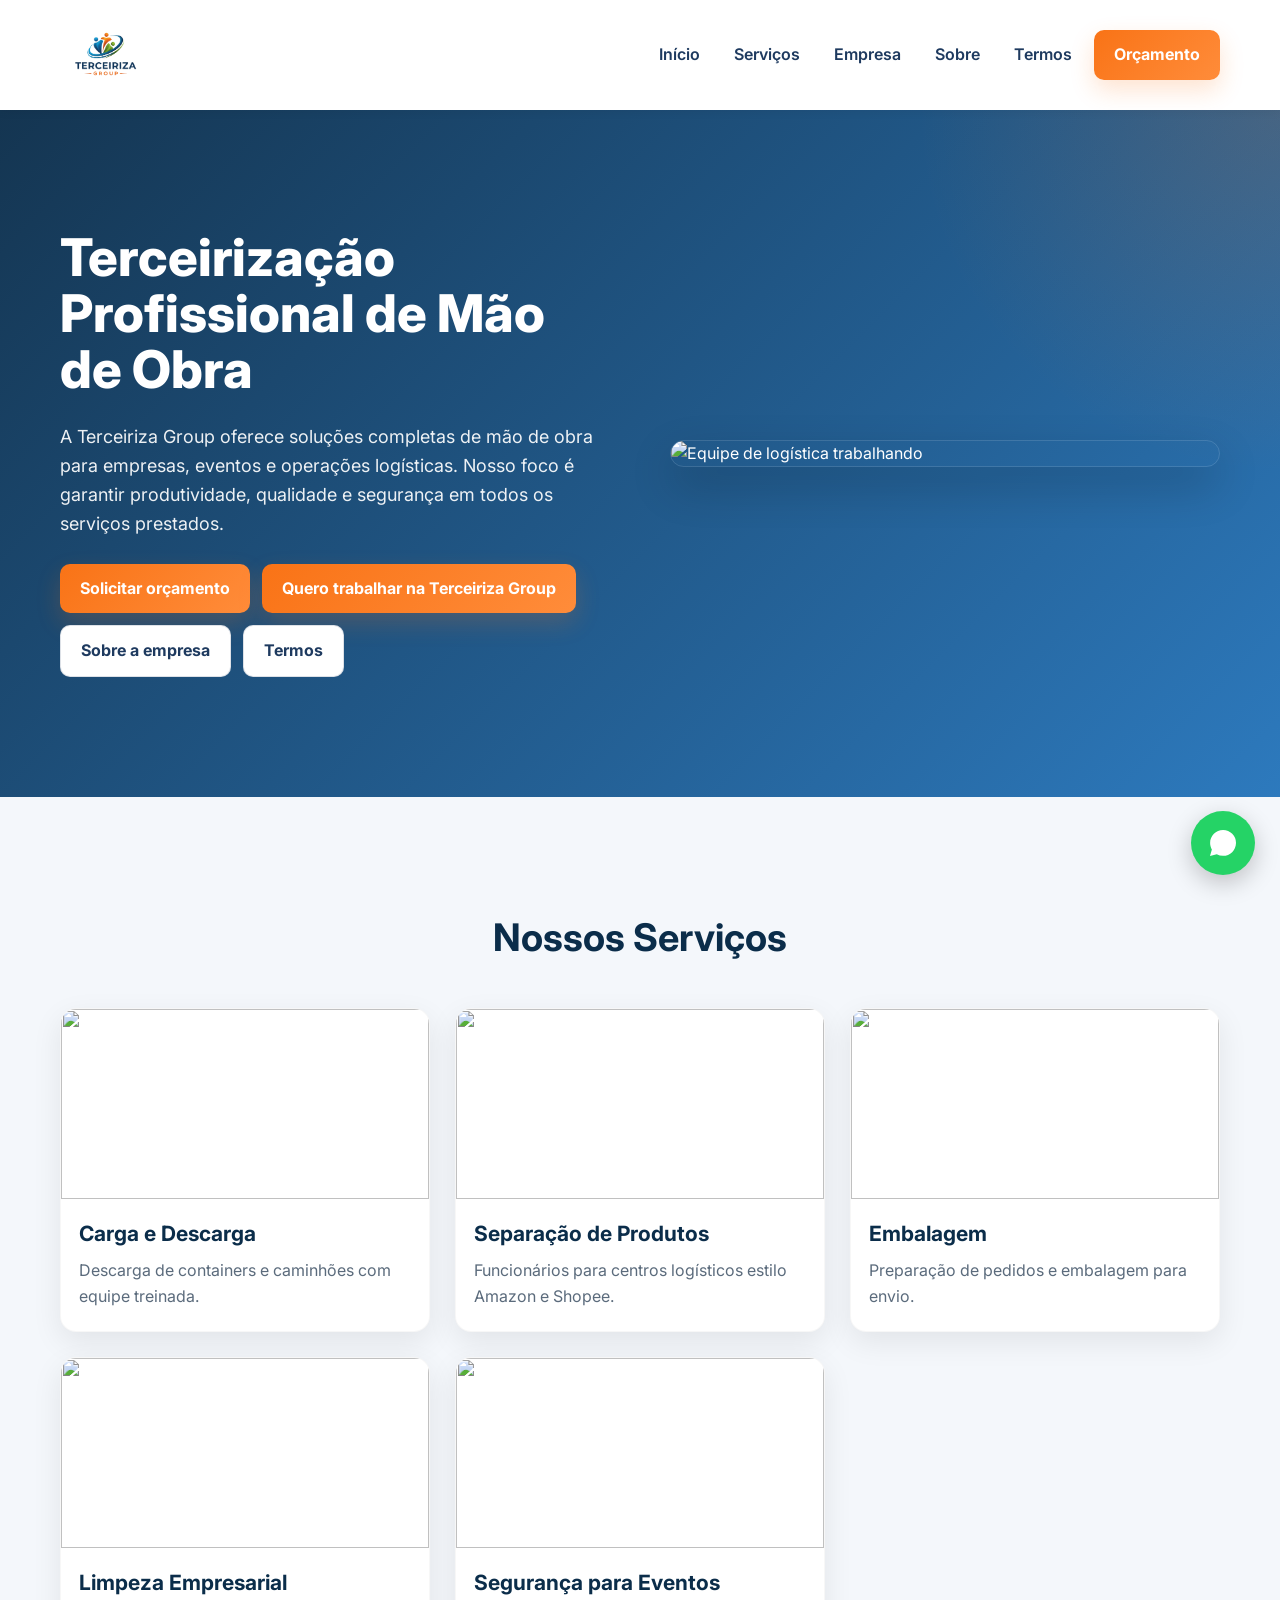
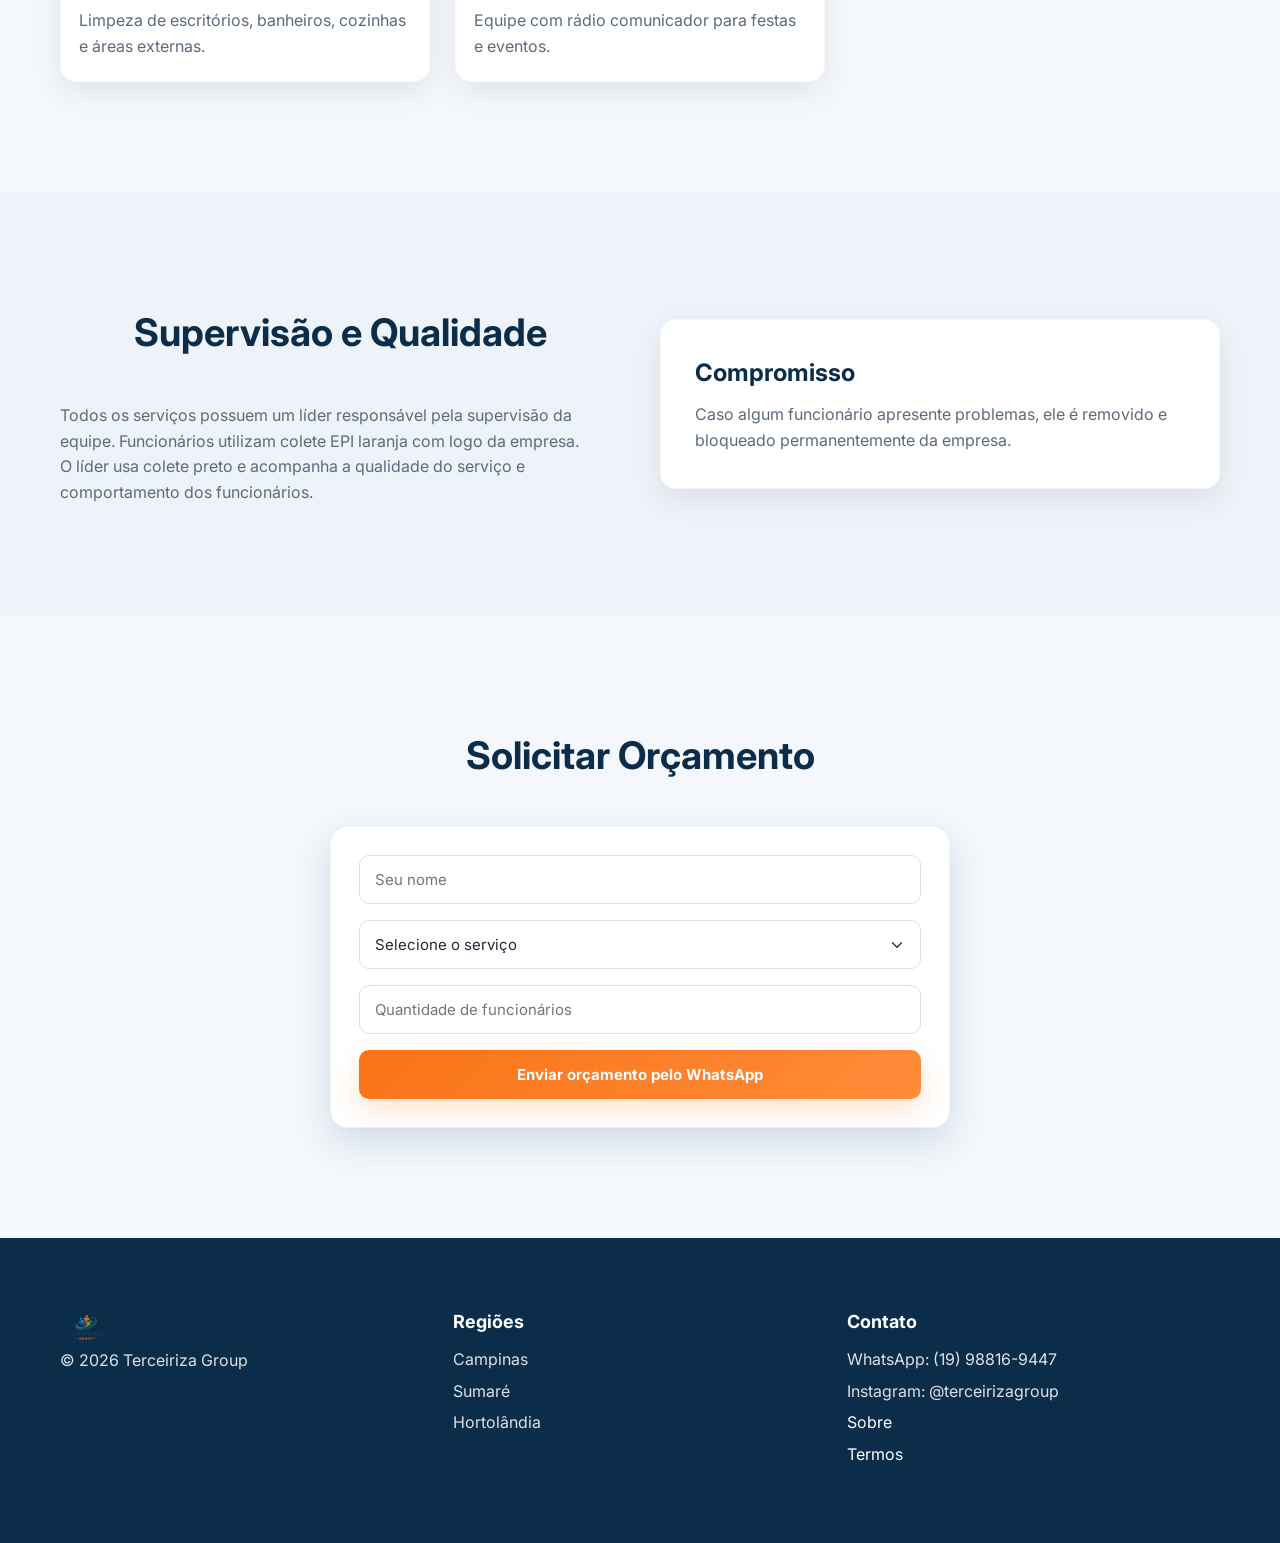
==== commit 865d9a28: "dsfydufhtydhjk53424d." ====
--- a/index.html
+++ b/index.html
@@ -193,7 +193,7 @@
 
 <div>
 <h4>Contato</h4>
-<p>WhatsApp: (19) 99373-4847</p>
+<p>WhatsApp: (19) 98816-9447</p>
 <p>Instagram: @terceirizagroup</p>
 <p><a href="sobre.html">Sobre</a></p>
 <p><a href="termos.html">Termos</a></p>
@@ -203,7 +203,7 @@
 
 </footer>
 
-<a class="whatsapp-float" href="https://wa.me/5519993734847" target="_blank">
+<a class="whatsapp-float" href="https://wa.me/5519988169447" target="_blank">
 
 <svg xmlns="http://www.w3.org/2000/svg" width="26" height="26" viewBox="0 0 24 24" fill="white">
 <path d="M20.52 3.48A11.94 11.94 0 0012.05 0C5.48 0 .12 5.35.12 11.94c0 2.11.55 4.17 1.6 6L0 24l6.24-1.63a11.9 11.9 0 005.8 1.48h.01c6.57 0 11.93-5.35 11.94-11.94a11.9 11.9 0 00-3.47-8.43z"/>
@@ -227,7 +227,7 @@
 
 Solicitação enviada pelo site da Terceiriza Group.`
 
-const url="https://wa.me/5519993734847?text="+encodeURIComponent(texto)
+const url="https://wa.me/5519988169447?text="+encodeURIComponent(texto)
 
 window.location.href=url
 
